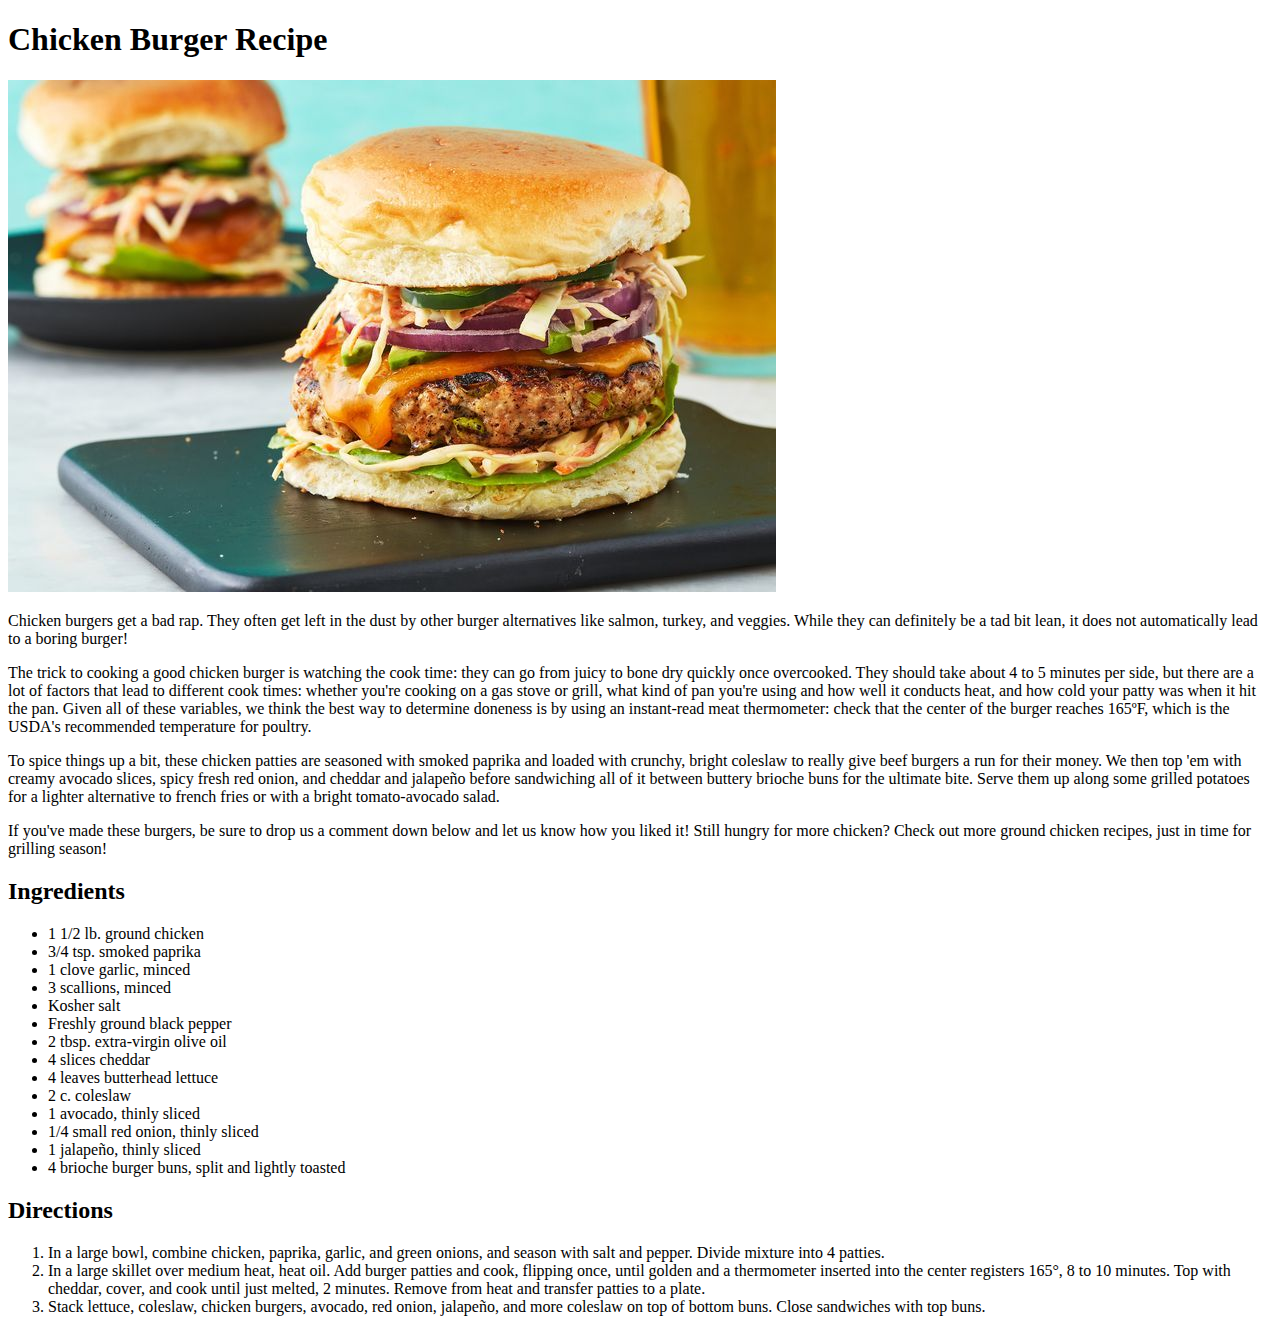
==== recipes/chicken-burger.html @ bebc396c "the project has been finished" ====
<!DOCTYPE html>
<html lang="en">
    <head>
        <meta charset="utf-8">
        <title>Chicken Burger</title>
    </head>

    <body>
        <h1>Chicken Burger Recipe</h1>
        <img src="../img/chicken-burger.jpg" alt="chicken burger photo">
        <p>Chicken burgers get a bad rap. They often get left in the dust by other burger alternatives like salmon, turkey, and veggies. While they can definitely be a tad bit lean, it does not automatically lead to a boring burger!</p>
        <p>The trick to cooking a good chicken burger is watching the cook time: they can go from juicy to bone dry quickly once overcooked. They should take about 4 to 5 minutes per side, but there are a lot of factors that lead to different cook times: whether you're cooking on a gas stove or grill, what kind of pan you're using and how well it conducts heat, and how cold your patty was when it hit the pan. Given all of these variables, we think the best way to determine doneness is by using an instant-read meat thermometer: check that the center of the burger reaches 165ºF, which is the USDA's recommended temperature for poultry.</p>
        <p>To spice things up a bit, these chicken patties are seasoned with smoked paprika and loaded with crunchy, bright coleslaw to really give beef burgers a run for their money. We then top 'em with creamy avocado slices, spicy fresh red onion, and cheddar and jalapeño before sandwiching all of it between buttery brioche buns for the ultimate bite. Serve them up along some grilled potatoes for a lighter alternative to french fries or with a bright tomato-avocado salad.</p>
        <p>If you've made these burgers, be sure to drop us a comment down below and let us know how you liked it! Still hungry for more chicken? Check out more ground chicken recipes, just in time for grilling season! </p>
        <h2>Ingredients</h2>
          <ul>
            <li>1 1/2 lb. ground chicken</li>
            <li>3/4 tsp. smoked paprika</li>
            <li>1 clove garlic, minced</li>
            <li>3 scallions, minced</li>
            <li>Kosher salt</li>
            <li>Freshly ground black pepper</li>
            <li>2 tbsp. extra-virgin olive oil</li>
            <li>4 slices cheddar</li>
            <li>4 leaves butterhead lettuce</li>
            <li>2 c. coleslaw </li>
            <li>1 avocado, thinly sliced</li>
            <li>1/4 small red onion, thinly sliced</li>
            <li>1 jalapeño, thinly sliced</li>
            <li>4 brioche burger buns, split and lightly toasted</li>
          </ul>
          <h2>Directions</h2>
            <ol>
                <li>In a large bowl, combine chicken, paprika, garlic, and green onions, and season with salt and pepper. Divide mixture into 4 patties.</li>
                <li>In a large skillet over medium heat, heat oil. Add burger patties and cook, flipping once, until golden and a thermometer inserted into the center registers 165°, 8 to 10 minutes. Top with cheddar, cover, and cook until just melted, 2 minutes. Remove from heat and transfer patties to a plate.</li>
                <li>Stack lettuce, coleslaw, chicken burgers, avocado, red onion, jalapeño, and more coleslaw on top of bottom buns. Close sandwiches with top buns.</li>
            </ol>
    </body>
</html>
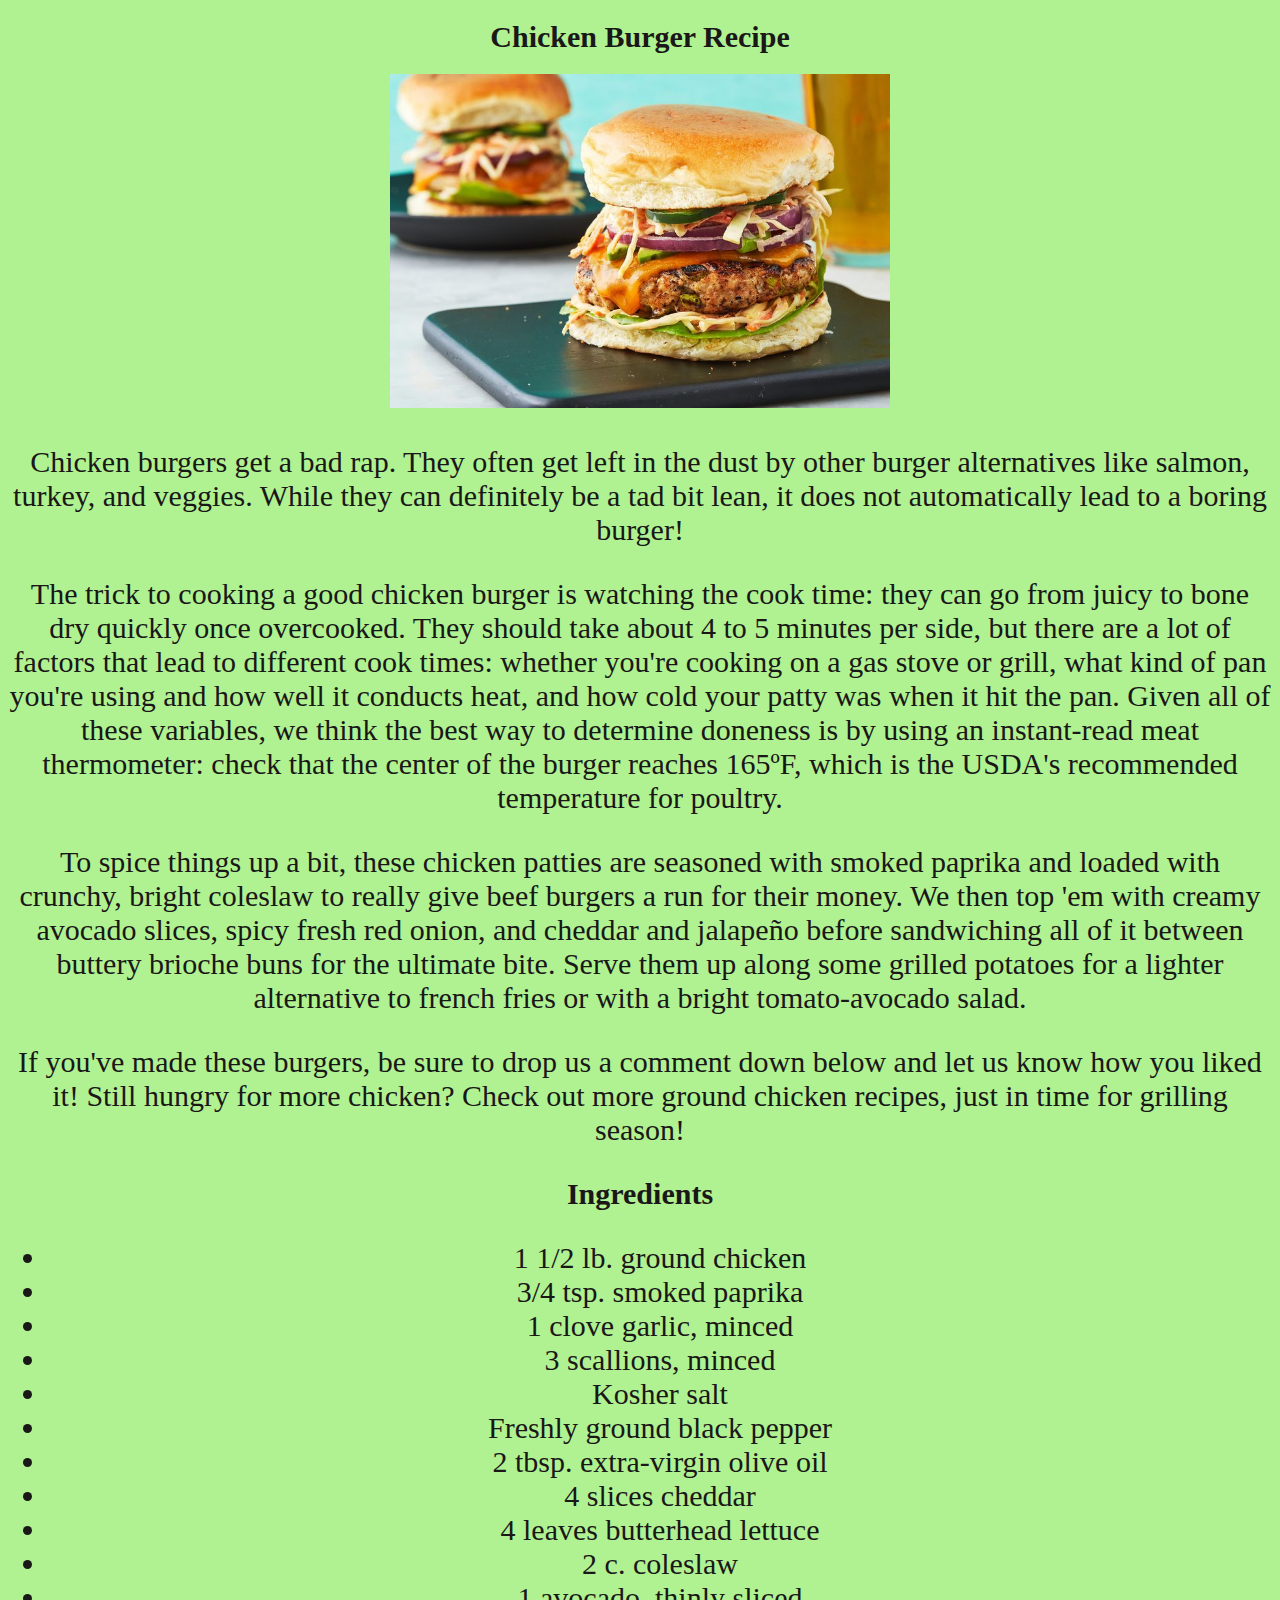
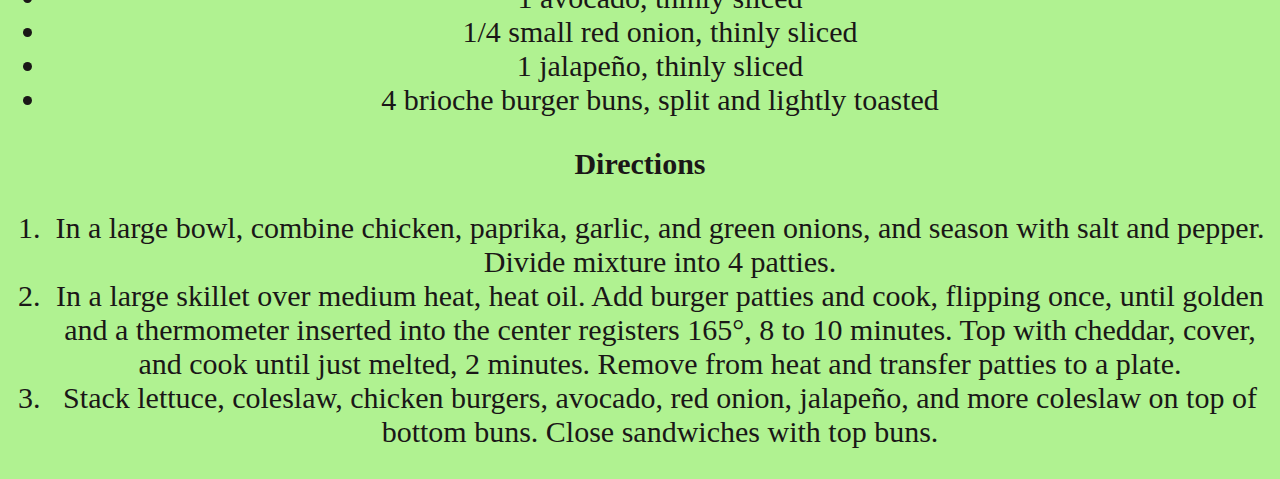
==== commit 75c1529e: "css linkhas been created for pages, classes and ids have been created" ====
--- a/recipes/chicken-burger.html
+++ b/recipes/chicken-burger.html
@@ -3,11 +3,12 @@
     <head>
         <meta charset="utf-8">
         <title>Chicken Burger</title>
+        <link rel="stylesheet" href="../styles.css">
     </head>
 
     <body>
         <h1>Chicken Burger Recipe</h1>
-        <img src="../img/chicken-burger.jpg" alt="chicken burger photo">
+        <img src="../img/chicken-burger.jpg" alt="chicken burger photo" class="content-photo">
         <p>Chicken burgers get a bad rap. They often get left in the dust by other burger alternatives like salmon, turkey, and veggies. While they can definitely be a tad bit lean, it does not automatically lead to a boring burger!</p>
         <p>The trick to cooking a good chicken burger is watching the cook time: they can go from juicy to bone dry quickly once overcooked. They should take about 4 to 5 minutes per side, but there are a lot of factors that lead to different cook times: whether you're cooking on a gas stove or grill, what kind of pan you're using and how well it conducts heat, and how cold your patty was when it hit the pan. Given all of these variables, we think the best way to determine doneness is by using an instant-read meat thermometer: check that the center of the burger reaches 165ºF, which is the USDA's recommended temperature for poultry.</p>
         <p>To spice things up a bit, these chicken patties are seasoned with smoked paprika and loaded with crunchy, bright coleslaw to really give beef burgers a run for their money. We then top 'em with creamy avocado slices, spicy fresh red onion, and cheddar and jalapeño before sandwiching all of it between buttery brioche buns for the ultimate bite. Serve them up along some grilled potatoes for a lighter alternative to french fries or with a bright tomato-avocado salad.</p>
--- a/styles.css
+++ b/styles.css
@@ -0,0 +1,13 @@
+* {
+    background-color: rgb(176, 242, 145);
+    color: rgb(26, 23, 23);
+    font-size: 30px;
+    font-family: Georgia, "Times New Roman", sans-serif;
+    text-align: center;
+
+}
+
+.content-photo {
+    height: auto;
+    width: 500px;
+}